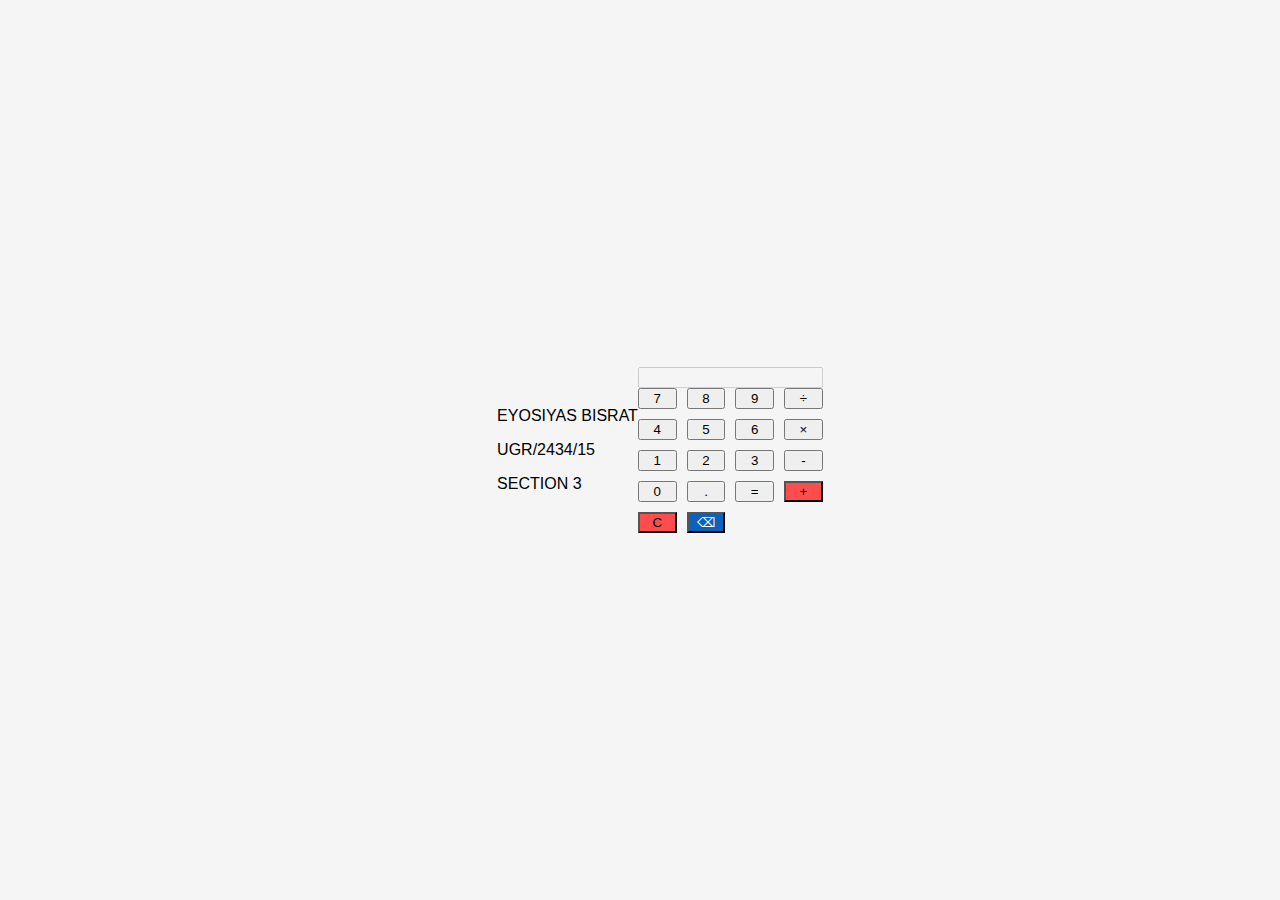
==== index.html @ 479380b6 "Add files via upload" ====
<!DOCTYPE html>
<html lang="en">

<head>
    <meta charset="UTF-8">
    <meta name="viewport" content="width=device-width, initial-scale=1.0">
    <title>Simple Calculator</title>
    <link rel="stylesheet" href="css/style.css">
    <div class="header">
        <ul>EYOSIYAS BISRAT</ul>
        <ul>UGR/2434/15</ul>
        <ul>SECTION 3</ul>
    </div>
    <link rel="stylesheet" href="src/css/style.css">

</head>

<body>
    <div class="calculator">
       
        <input type="text" id="display" disabled>

        <div class="buttons">
         
            <button onclick="appendToDisplay('7')">7</button>
            <button onclick="appendToDisplay('8')">8</button>
            <button onclick="appendToDisplay('9')">9</button>
            <button onclick="appendToDisplay('÷')">÷</button>
            <button onclick="appendToDisplay('4')">4</button>
            <button onclick="appendToDisplay('5')">5</button>
            <button onclick="appendToDisplay('6')">6</button>
            <button onclick="appendToDisplay('×')">×</button>
            <button onclick="appendToDisplay('1')">1</button>
            <button onclick="appendToDisplay('2')">2</button>
            <button onclick="appendToDisplay('3')">3</button>
            <button onclick="appendToDisplay('-')">-</button>
            <button onclick="appendToDisplay('0')">0</button>
            <button onclick="appendToDisplay('.')">.</button>
            <button onclick="calculateResult()">=</button>
            <button onclick="appendToDisplay('+')">+</button>
            <button onclick="clearDisplay()">C</button>

           
            <button id="backButton" onclick="backspace()">&#9003;</button>
        </div>
    </div>

    <script src="src/js/calculator.js"></script>

</body>

</html>
---- src/css/style.css ----
body {
    font-family: Arial, sans-serif;
    display: flex;
    justify-content: center;
    align-items: center;
    height: 100vh;
    background-color: #f5f5f5;
    margin: 0;
}


    background: #fff;
    border-radius: 10px;
    padding: 20px;
    box-shadow: 0 4px 10px rgba(0, 0, 0, 0.2);
}

#display {
    font-size: 2em;
    background: #ddd;
    padding: 10px;
    text-align: right;
    border-radius: 5px;
    margin-bottom: 20px;
    height: 50px;
}

.buttons {
    display: grid;
    grid-template-columns: repeat(4, 1fr);
    gap: 10px;
}


button:hover {
    background: #0ABAB5;
}

button:nth-child(16) {
    background: #ff4d4d;
}

button:nth-child(17) {
    background: #ff4d4d;
}
#backButton {
    background-color: #0a62ba; 
    color: white;
    
  }
  
  #backButton:hover {
    background-color: #048C88; 
  }
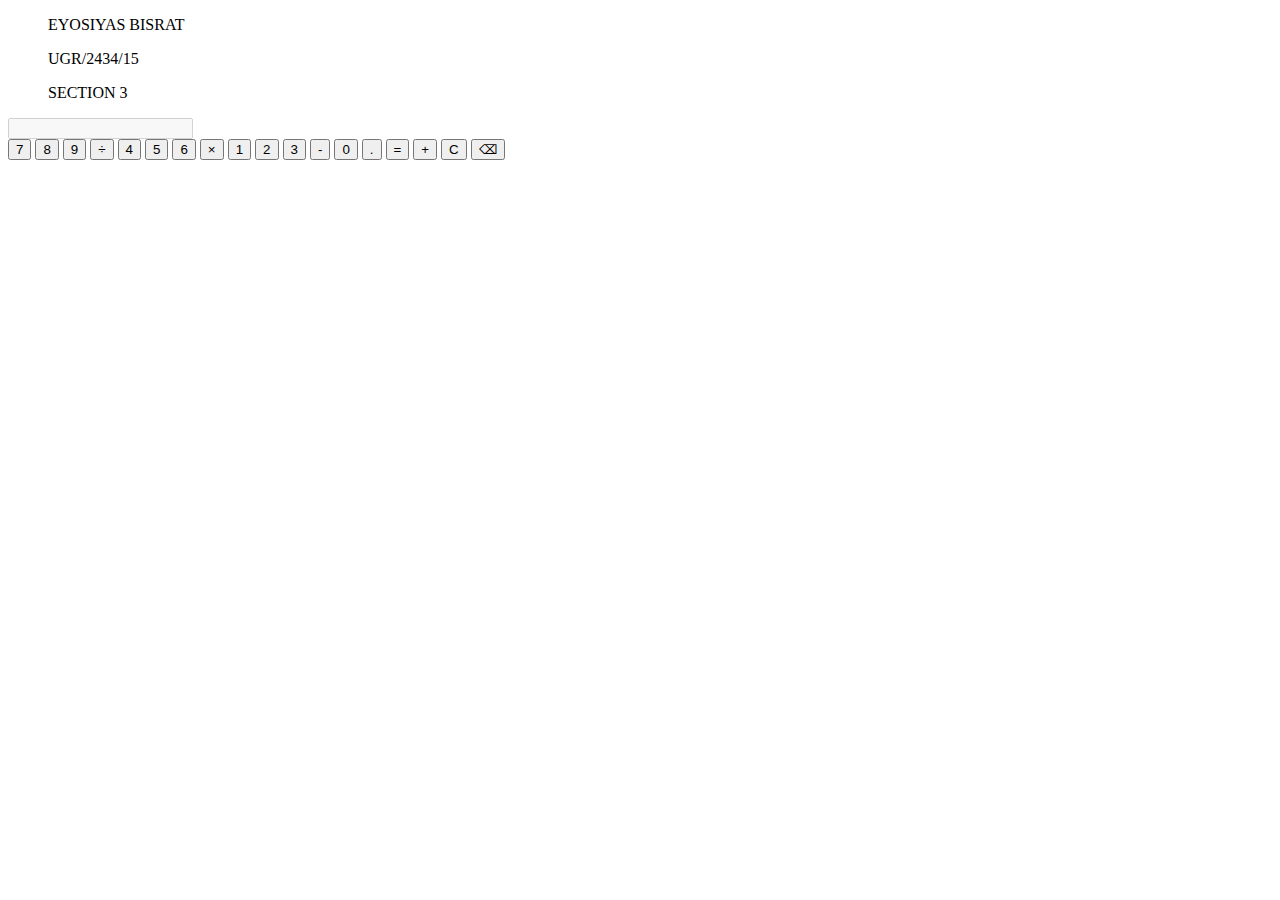
==== commit 5df1169b: "Update index.html" ====
--- a/index.html
+++ b/index.html
@@ -5,13 +5,12 @@
     <meta charset="UTF-8">
     <meta name="viewport" content="width=device-width, initial-scale=1.0">
     <title>Simple Calculator</title>
-    <link rel="stylesheet" href="css/style.css">
     <div class="header">
         <ul>EYOSIYAS BISRAT</ul>
         <ul>UGR/2434/15</ul>
         <ul>SECTION 3</ul>
     </div>
-    <link rel="stylesheet" href="src/css/style.css">
+    <link rel="stylesheet" href="src/css/styles.css">
 
 </head>
 
@@ -47,6 +46,7 @@
 
     <script src="src/js/calculator.js"></script>
 
+
 </body>
 
 </html>
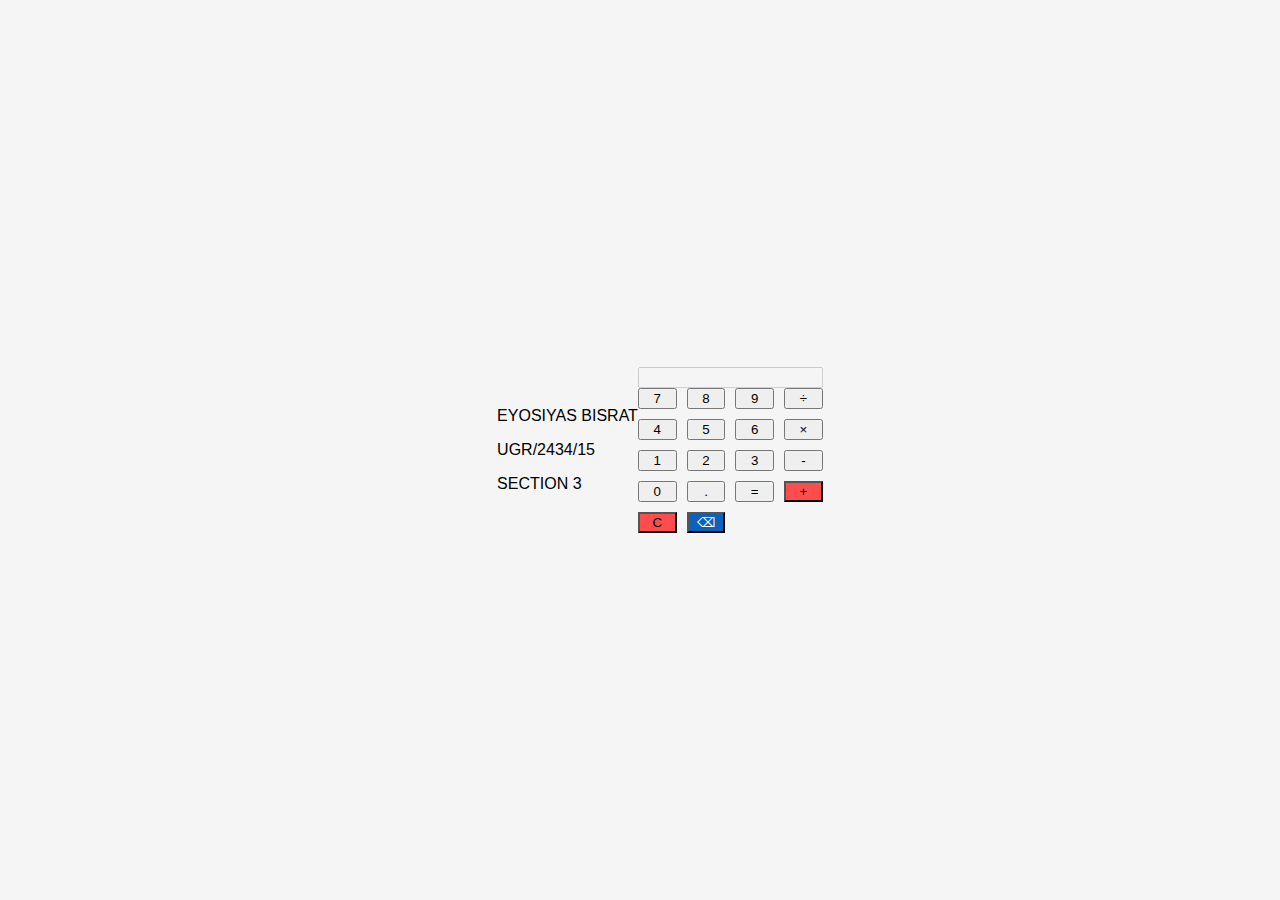
==== commit 44ffac2b: "Update index.html" ====
--- a/index.html
+++ b/index.html
@@ -5,22 +5,20 @@
     <meta charset="UTF-8">
     <meta name="viewport" content="width=device-width, initial-scale=1.0">
     <title>Simple Calculator</title>
+    <link rel="stylesheet" href="src/css/style.css">
+</head>
+
+<body>
     <div class="header">
         <ul>EYOSIYAS BISRAT</ul>
         <ul>UGR/2434/15</ul>
         <ul>SECTION 3</ul>
     </div>
-    <link rel="stylesheet" href="src/css/styles.css">
 
-</head>
-
-<body>
     <div class="calculator">
-       
         <input type="text" id="display" disabled>
 
         <div class="buttons">
-         
             <button onclick="appendToDisplay('7')">7</button>
             <button onclick="appendToDisplay('8')">8</button>
             <button onclick="appendToDisplay('9')">9</button>
@@ -38,15 +36,11 @@
             <button onclick="calculateResult()">=</button>
             <button onclick="appendToDisplay('+')">+</button>
             <button onclick="clearDisplay()">C</button>
-
-           
             <button id="backButton" onclick="backspace()">&#9003;</button>
         </div>
     </div>
 
     <script src="src/js/calculator.js"></script>
-
-
 </body>
 
 </html>
--- a/src/css/style.css
+++ b/src/css/style.css
@@ -0,0 +1,55 @@
+body {
+    font-family: Arial, sans-serif;
+    display: flex;
+    justify-content: center;
+    align-items: center;
+    height: 100vh;
+    background-color: #f5f5f5;
+    margin: 0;
+}
+
+
+    background: #fff;
+    border-radius: 10px;
+    padding: 20px;
+    box-shadow: 0 4px 10px rgba(0, 0, 0, 0.2);
+}
+
+#display {
+    font-size: 2em;
+    background: #ddd;
+    padding: 10px;
+    text-align: right;
+    border-radius: 5px;
+    margin-bottom: 20px;
+    height: 50px;
+}
+
+.buttons {
+    display: grid;
+    grid-template-columns: repeat(4, 1fr);
+    gap: 10px;
+}
+
+
+button:hover {
+    background: #0ABAB5;
+}
+
+button:nth-child(16) {
+    background: #ff4d4d;
+}
+
+button:nth-child(17) {
+    background: #ff4d4d;
+}
+#backButton {
+    background-color: #0a62ba; 
+    color: white;
+    
+  }
+  
+  #backButton:hover {
+    background-color: #048C88; 
+  }
+  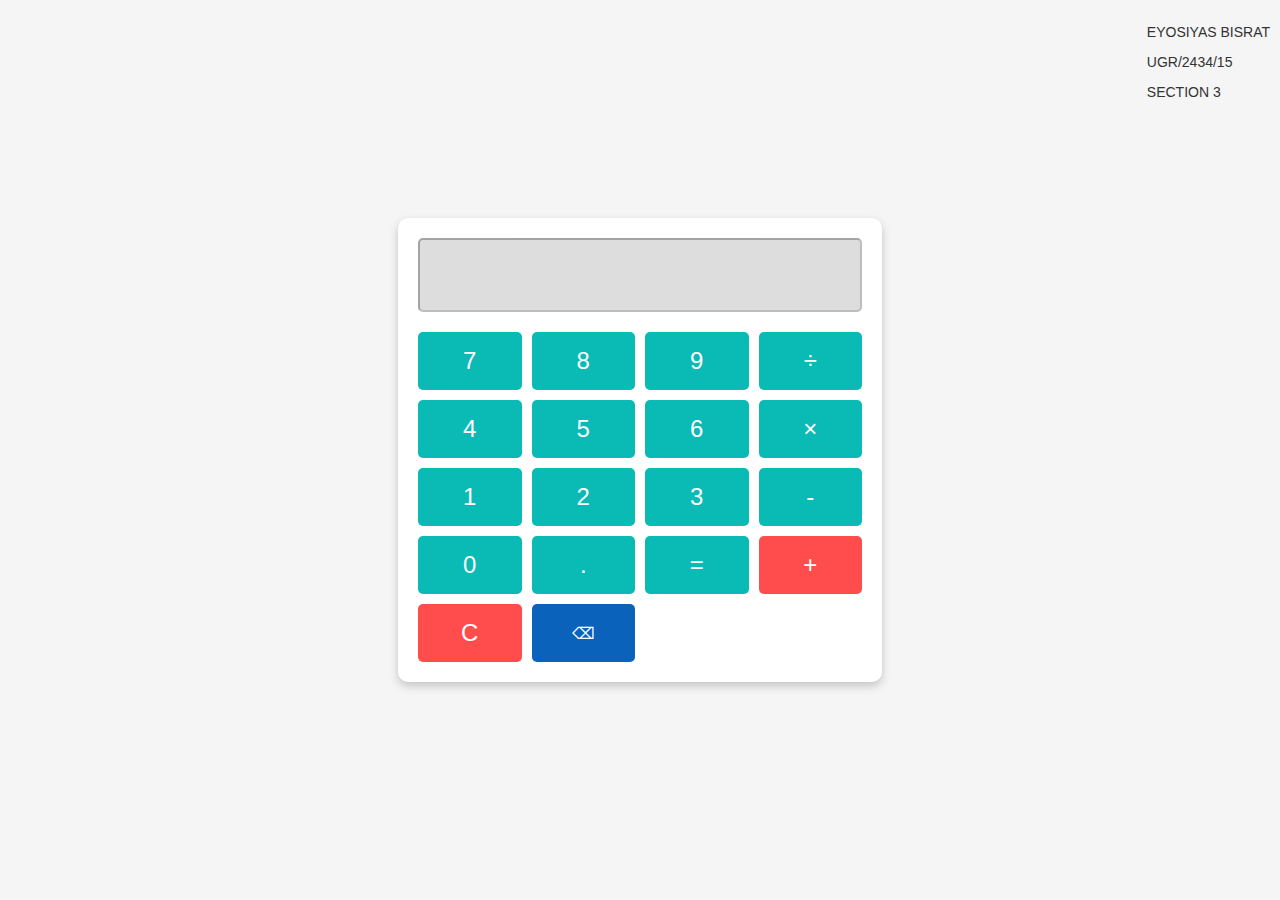
==== commit a4a842bf: "Add files via upload" ====
--- a/index.html
+++ b/index.html
@@ -1,46 +1,46 @@
-<!DOCTYPE html>
-<html lang="en">
-
-<head>
-    <meta charset="UTF-8">
-    <meta name="viewport" content="width=device-width, initial-scale=1.0">
-    <title>Simple Calculator</title>
-    <link rel="stylesheet" href="src/css/style.css">
-</head>
-
-<body>
-    <div class="header">
-        <ul>EYOSIYAS BISRAT</ul>
-        <ul>UGR/2434/15</ul>
-        <ul>SECTION 3</ul>
-    </div>
-
-    <div class="calculator">
-        <input type="text" id="display" disabled>
-
-        <div class="buttons">
-            <button onclick="appendToDisplay('7')">7</button>
-            <button onclick="appendToDisplay('8')">8</button>
-            <button onclick="appendToDisplay('9')">9</button>
-            <button onclick="appendToDisplay('÷')">÷</button>
-            <button onclick="appendToDisplay('4')">4</button>
-            <button onclick="appendToDisplay('5')">5</button>
-            <button onclick="appendToDisplay('6')">6</button>
-            <button onclick="appendToDisplay('×')">×</button>
-            <button onclick="appendToDisplay('1')">1</button>
-            <button onclick="appendToDisplay('2')">2</button>
-            <button onclick="appendToDisplay('3')">3</button>
-            <button onclick="appendToDisplay('-')">-</button>
-            <button onclick="appendToDisplay('0')">0</button>
-            <button onclick="appendToDisplay('.')">.</button>
-            <button onclick="calculateResult()">=</button>
-            <button onclick="appendToDisplay('+')">+</button>
-            <button onclick="clearDisplay()">C</button>
-            <button id="backButton" onclick="backspace()">&#9003;</button>
-        </div>
-    </div>
-
-    <script src="src/js/calculator.js"></script>
-</body>
-
-</html>
+<!DOCTYPE html>
+<html lang="en">
+
+<head>
+    <meta charset="UTF-8">
+    <meta name="viewport" content="width=device-width, initial-scale=1.0">
+    <title>Simple Calculator</title>
+    <link rel="stylesheet" href="style.css">
+</head>
+
+<body>
+    <div class="header">
+        <ul>EYOSIYAS BISRAT</ul>
+        <ul>UGR/2434/15</ul>
+        <ul>SECTION 3</ul>
+    </div>
+
+    <div class="calculator">
+        <input type="text" id="display" disabled>
+
+        <div class="buttons">
+            <button onclick="appendToDisplay('7')">7</button>
+            <button onclick="appendToDisplay('8')">8</button>
+            <button onclick="appendToDisplay('9')">9</button>
+            <button onclick="appendToDisplay('÷')">÷</button>
+            <button onclick="appendToDisplay('4')">4</button>
+            <button onclick="appendToDisplay('5')">5</button>
+            <button onclick="appendToDisplay('6')">6</button>
+            <button onclick="appendToDisplay('×')">×</button>
+            <button onclick="appendToDisplay('1')">1</button>
+            <button onclick="appendToDisplay('2')">2</button>
+            <button onclick="appendToDisplay('3')">3</button>
+            <button onclick="appendToDisplay('-')">-</button>
+            <button onclick="appendToDisplay('0')">0</button>
+            <button onclick="appendToDisplay('.')">.</button>
+            <button onclick="calculateResult()">=</button>
+            <button onclick="appendToDisplay('+')">+</button>
+            <button onclick="clearDisplay()">C</button>
+            <button id="backButton" onclick="backspace()">&#9003;</button>
+        </div>
+    </div>
+
+    <script src="calculator.js"></script>
+</body>
+
+</html>
--- a/style.css
+++ b/style.css
@@ -0,0 +1,77 @@
+body {
+    font-family: Arial, sans-serif;
+    display: flex;
+    justify-content: center;
+    align-items: center;
+    height: 100vh;
+    background-color: #f5f5f5;
+    margin: 0;
+}
+
+.header {
+    position: absolute;
+    top: 10px;
+    right: 10px;
+    font-size: 14px;
+    color: #333;
+}
+
+.calculator {
+    background: #fff;
+    border-radius: 10px;
+    padding: 20px;
+    box-shadow: 0 4px 10px rgba(0, 0, 0, 0.2);
+}
+
+#display {
+    font-size: 2em;
+    background: #ddd;
+    padding: 10px;
+    text-align: right;
+    border-radius: 5px;
+    margin-bottom: 20px;
+    height: 50px;
+}
+
+.buttons {
+    display: grid;
+    grid-template-columns: repeat(4, 1fr);
+    gap: 10px;
+}
+
+button {
+    font-size: 1.5em;
+    padding: 15px;
+    border: none;
+    background: #0ABAB5;
+    color: #fff;
+    border-radius: 5px;
+    cursor: pointer;
+}
+
+button:hover {
+    background: #0ABAB5;
+}
+
+button:nth-child(16) {
+    background: #ff4d4d;
+}
+
+button:nth-child(17) {
+    background: #ff4d4d;
+}
+#backButton {
+    background-color: #0a62ba; 
+    color: white;
+    border: none;
+    padding: 10px 20px;
+    font-size: 16px;
+    cursor: pointer;
+    border-radius: 5px;
+    transition: background-color 0.3s;
+  }
+  
+  #backButton:hover {
+    background-color: #048C88; 
+  }
+  